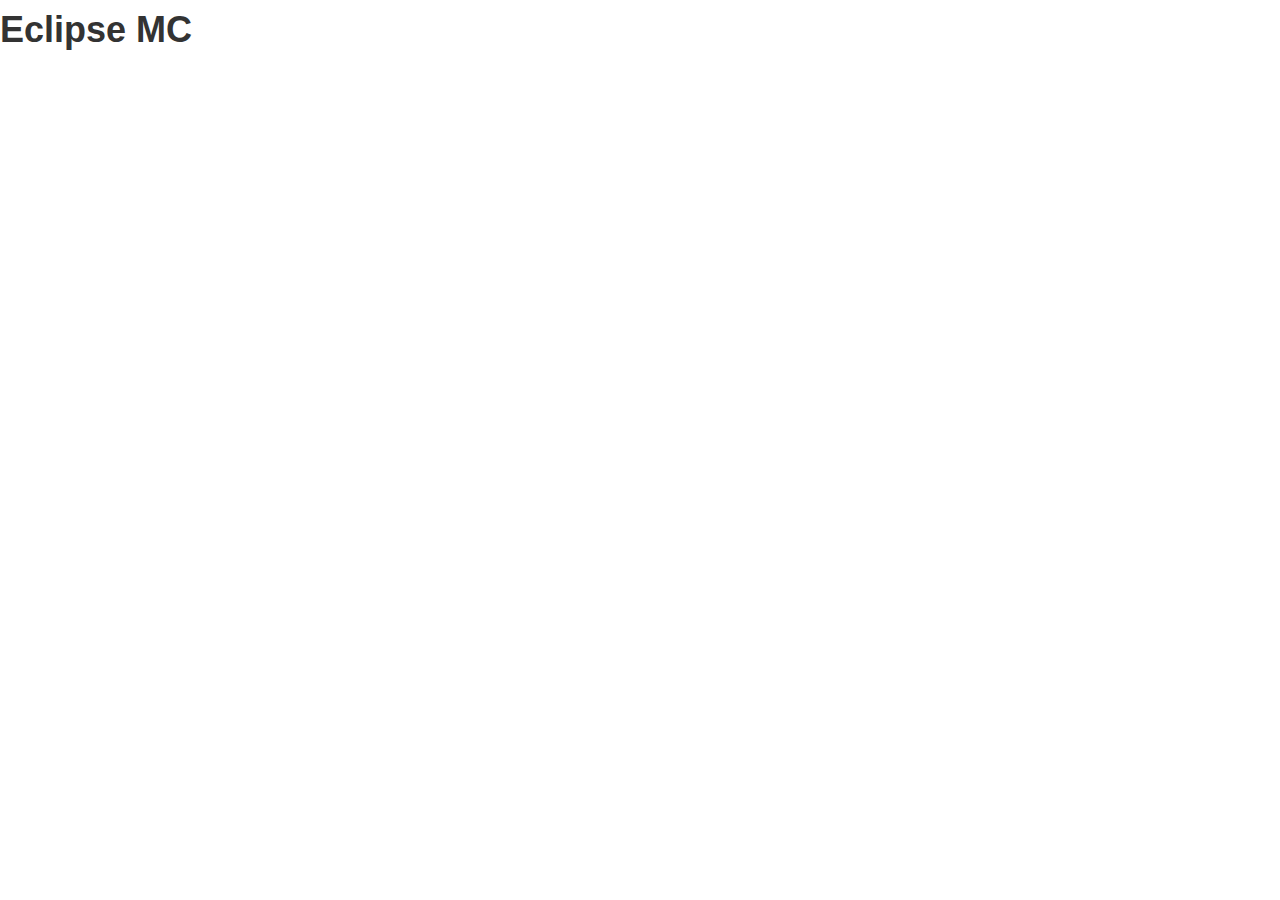
==== index.html @ 92b05a6e "adding in bootstrap and the home page template" ====
<!DOCTYPE html>
<html lang="en">
	<head>
		<meta http-equiv="Content-Type" content="text/html; charset=utf-8" />
		<title>Eclipse MC</title>
		
		<link rel="stylesheet" href="css/bootstrap.min.css" />
		<script type="text/ecmascript" src="//ajax.googleapis.com/ajax/libs/jquery/1.8.1/jquery.min.js"></script>
		<script type="text/ecmascript" src="js/bootstrap.min.js"></script>
	</head>
	
	<body>
		<h1>Eclipse MC</h1>
	</body>
</html>
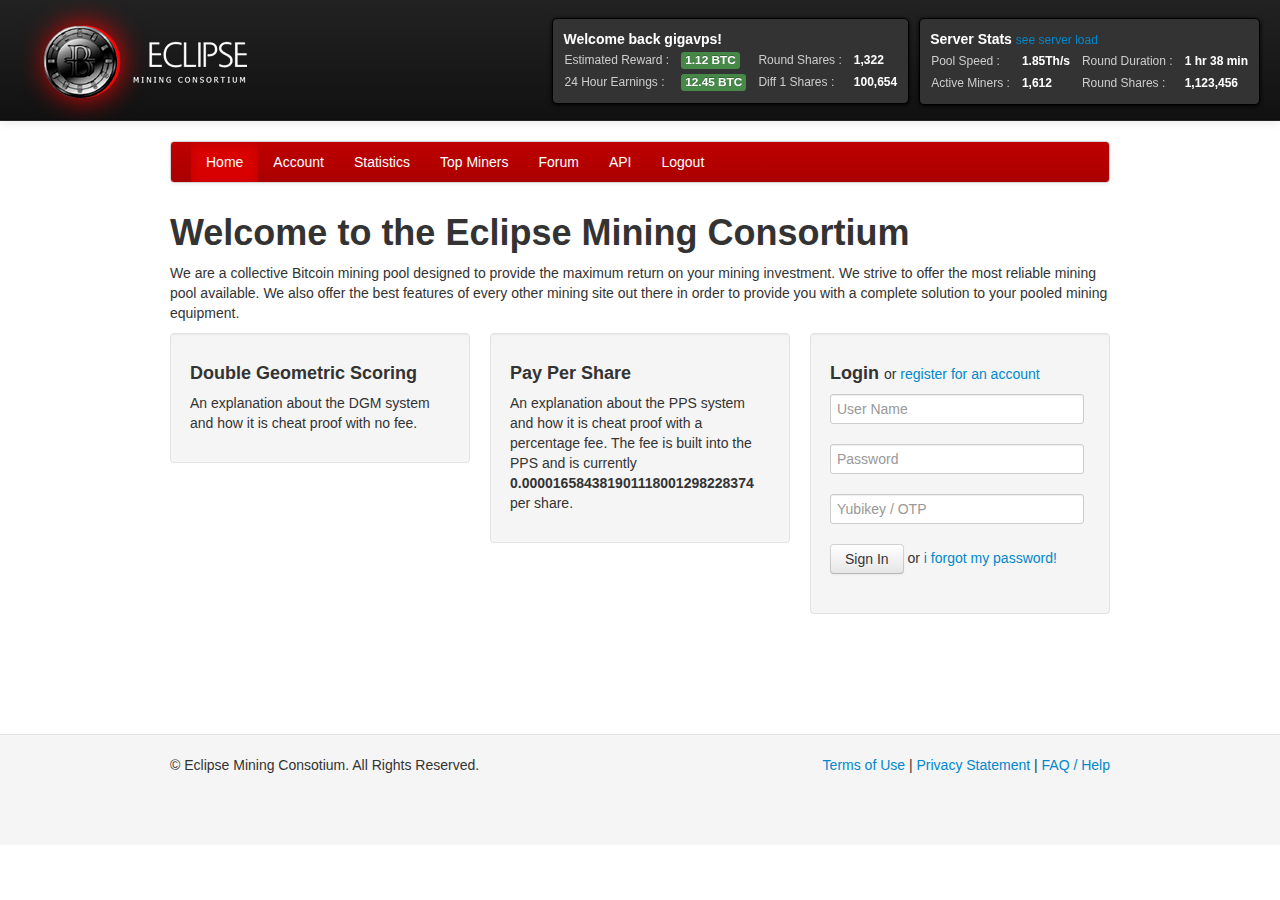
==== commit 09339705: "update to the home page" ====
--- a/index.html
+++ b/index.html
@@ -4,12 +4,152 @@
 		<meta http-equiv="Content-Type" content="text/html; charset=utf-8" />
 		<title>Eclipse MC</title>
 		
-		<link rel="stylesheet" href="css/bootstrap.min.css" />
+		<link rel="stylesheet" href="css/bootstrap.css" />
+		<link rel="stylesheet" href="css/application.css" />
 		<script type="text/ecmascript" src="//ajax.googleapis.com/ajax/libs/jquery/1.8.1/jquery.min.js"></script>
 		<script type="text/ecmascript" src="js/bootstrap.min.js"></script>
 	</head>
 	
-	<body>
-		<h1>Eclipse MC</h1>
+	<body class="home">
+		
+		<div class="container">
+		
+			<!-- top informational bar -->
+			<div class="navbar navbar-inverse navbar-fixed-top" id="info-bar">
+				<div class="navbar-inner">
+					<a class="brand" href="index.html">Eclipse MC</a>
+					
+					<!-- server stats are always shown -->
+					<div class="stats server-stats">
+						<h5>Server Stats <span><a href="#">see server load</a></span></h5>
+						<table>
+							<tbody>
+								<tr>
+									<td><label>Pool Speed</label></td>
+									<td><p>1.85Th/s</p></td>
+									<td><label>Round Duration</label></td>
+									<td><p>1 hr 38 min</p></td>
+								</tr>
+								<tr>
+									<td><label>Active Miners</label></td>
+									<td><p>1,612</p></td>
+									<td><label>Round Shares</label></td>
+									<td><!-- i would think it best if this stat was in diff 1 shares to easily compare to the current difficulty ---><p>1,123,456</p></td>
+								</tr>
+							</tbody>
+						</table>
+					</div>
+					
+					<!-- user stats are shown when the user is logged in -->
+					<div class="stats user-stats">
+						<h5>Welcome back gigavps!</h5>
+						<table>
+							<tbody>
+								<tr>
+									<td><label>Estimated Reward</label></td>
+									<td><p><span class="label label-success">1.12 BTC</span></p></td>
+									<td><label>Round Shares</label></td>
+									<td><p>1,322</p></td>
+								</tr>
+								<tr>
+									<td><label>24 Hour Earnings</label></td>
+									<td><p><span class="label label-success">12.45 BTC</span></p></td>
+									<td><label>Diff 1 Shares</label></td>
+									<td><p>100,654</p></td>
+								</tr>
+							</tbody>
+						</table>
+					</div>
+					
+				</div>
+			</div>
+			
+			<!-- main navigation bar -->
+			<div class="navbar" id="navigation">
+				<div class="navbar-inner">
+					<ul class="nav">
+						<li class="active"><a href="index.html">Home</a></li>
+						<li><a href="#">Account</a></li>
+						<li><a href="#">Statistics</a></li>
+						<li><a href="#">Top Miners</a></li>
+						<li><a href="#">Forum</a></li>
+						<li><a href="#">API</a></li>
+						<li><a href="#">Logout</a></li>
+					</ul>
+				</div>
+			</div>
+			
+			<div class="row">
+				<div class="span12">
+					<h1>Welcome to the Eclipse Mining Consortium</h1>
+					<p>
+						We are a collective Bitcoin mining pool designed to provide the maximum return on your mining investment. 
+						We strive to offer the most reliable mining pool available. We also offer the best features of every other 
+						mining site out there in order to provide you with a complete solution to your pooled mining equipment.
+					</p>
+				</div>
+			</div>
+			
+			
+			<div class="row">
+					
+				<div class="span4">
+					<div class="well">
+						<h4>Double Geometric Scoring</h4>
+						<p>An explanation about the DGM system and how it is cheat proof with no fee.</p>
+					</div>
+				</div>
+				
+				<div class="span4">
+					<div class="well">
+						<h4>Pay Per Share</h4>
+						<p>An explanation about the PPS system and how it is cheat proof with a percentage fee. The fee is built into the PPS and is currently <strong>0.000016584381901118001298228374</strong> per share.</p>
+					</div>
+				</div>
+			
+				<div class="span4">
+					<!-- secondary navigation bar -->
+					<div class="well">
+						
+						<form action="#" method="post" class="form-horizontal" id="login-form">
+							<h4>Login <span>or <a href="#">register for an account</a></span></h4>
+
+							<div class="control-group">
+									<input type="text" id="username" name="username" placeholder="User Name" />
+							</div>
+							<div class="control-group">
+									<input type="password" id="password" name="username" placeholder="Password" />
+							</div>
+							<div class="control-group">
+									<input type="text" id="otp" name="otp" placeholder="Yubikey / OTP" />
+							</div>
+							<div class="control-group last">
+								<button type="submit" class="btn">Sign In</button>  or <a href="#">i forgot my password!</a>
+							</div>
+						</form>
+					</div>
+				</div>
+			
+			</div>
+		</div>
+		
+		<div id="footer">
+			<div class="container">
+	
+				
+				<div class="row">
+					<div class="span6">
+						<p>&copy; Eclipse Mining Consotium. All Rights Reserved.</p>
+					</div>
+					<div class="span6 text-right">
+						<p>
+							<a href="#">Terms of Use</a> |
+							<a href="#">Privacy Statement</a> |
+							<a href="#">FAQ / Help</a>
+						</p>
+					</div>
+				</div>		
+			</div>
+		</div>
 	</body>
 </html>
--- a/css/application.css
+++ b/css/application.css
@@ -0,0 +1,155 @@
+/*******************************************
+	GLOBAL
+*********/
+body {
+	background: #fff;
+}
+
+
+/*******************************************
+	BOOTSTRAP OVERRIDES
+*********/
+.well-white {
+	background: #fff;
+}
+
+.last {
+	margin-bottom: 0 !important;
+}
+
+.text-right {
+	text-align: right;
+}
+
+
+/*******************************************
+	TOP INFORMATIONAL BAR & LOGO
+*********/
+#info-bar {
+	}
+	
+	#info-bar .navbar-inner {
+		-webkit-border-radius: 0px;
+		-moz-border-radius: 0px;
+		border-radius: 0px;
+	}
+	
+	#info-bar .brand {
+		background: url(/img/emclogo.png) no-repeat 0 0;
+		display: block;
+		float: left;
+		font-size: 0;
+		height: 0;
+		line-height: 0;
+		margin-left: 20px;
+		padding: 120px 0 0 0;
+		width: 237px;
+	}
+	
+	#info-bar .stats {
+		background: #333;
+		border: 1px solid #000;
+		color: #fff;
+		float: right;
+		margin: 18px 20px 0 -10px;
+		padding: 10px 0 10px 10px;
+		
+		-webkit-border-radius: 5px;
+		-moz-border-radius: 5px;
+		border-radius: 5px;
+		
+		-webkit-box-shadow: 0 1px 4px #000;
+ 		-moz-box-shadow: 0 1px 4px #000;
+		box-shadow: 0 1px 4px #000;
+		}
+		
+		#info-bar .stats h5 {
+			margin: 0;
+			}
+			
+			#info-bar .stats h5 span {
+				font-size: 12px;
+				font-weight: normal;
+			}
+		
+		#info-bar .stats label, #info-bar .stats p {
+			font-size: 12px;
+			margin: 0;
+			margin-right: 10px;
+		}
+		
+		#info-bar .stats label {
+			color: #ccc;
+			}
+			
+			#info-bar .stats label:after {
+				content: " :";
+			}
+		
+		#info-bar .stats p {
+			font-weight: bold;
+		}
+
+
+/*******************************************
+	NAVIGATION
+*********/
+#navigation {
+	margin-top: 141px;
+	}
+	
+	#navigation .navbar-inner {
+		background: -webkit-linear-gradient(top, #BF0000, #AA0000);
+	}
+	
+	#navigation .nav > li > a {
+		color: #fff;
+		text-shadow: none;
+	}
+	
+	#navigation .nav > .active > a,
+	#navigation .nav > .active > a:hover,
+	#navigation .nav > .active > a:focus {
+	  color: #fff;
+	  text-decoration: none;
+	  background-color: #d80000;
+	  -webkit-box-shadow: inset 0 3px 8px rgba(0, 0, 0, 0.125);
+		 -moz-box-shadow: inset 0 3px 8px rgba(0, 0, 0, 0.125);
+			  box-shadow: inset 0 3px 8px rgba(0, 0, 0, 0.125);
+	}
+		
+
+
+/*******************************************
+	LOGIN
+*********/
+#login-form h4 span {
+	font-size: 14px;
+	font-weight: normal;
+}
+
+/*******************************************
+	HOME
+*********/
+.home #login-form {}
+	
+	.home #login-form input[type=text],
+	.home #login-form input[type=password] {
+		width: 240px;
+	}
+
+
+/*******************************************
+	FOOTER
+*********/
+#footer {
+	background: whiteSmoke;
+	border-top:1px solid #e3e3e3;
+	margin-top: 100px;
+	padding:20px 0 60px;
+}
+
+
+
+
+
